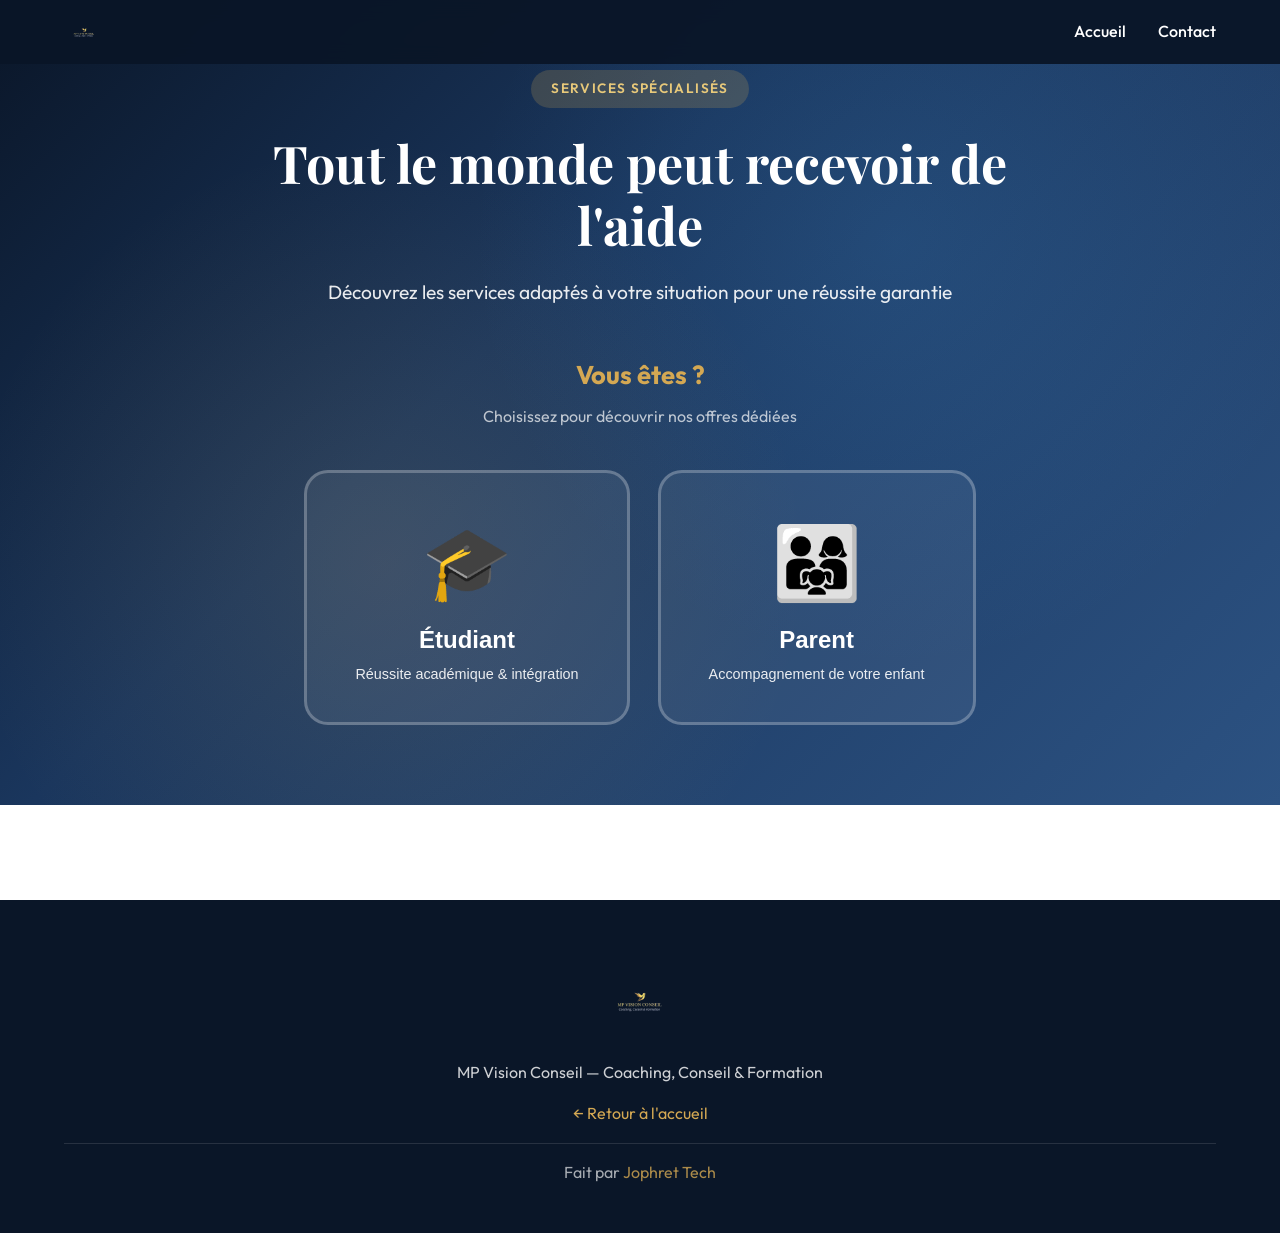
==== etudiants-parents.html @ d7a042cd "Add files via upload" ====
<!DOCTYPE html>
<html lang="fr">
<head>
    <meta charset="UTF-8">
    <meta name="viewport" content="width=device-width, initial-scale=1.0">
    <title>Services Étudiants & Parents | MP Vision Conseil</title>
    <link rel="icon" type="image/png" href="images/logo.png">
    <link rel="stylesheet" href="styles.css">
    <link rel="stylesheet" href="etudiants-parents.css">
    <link rel="preconnect" href="https://fonts.googleapis.com">
    <link rel="preconnect" href="https://fonts.gstatic.com" crossorigin>
    <link href="https://fonts.googleapis.com/css2?family=Outfit:wght@300;400;500;600;700&family=Playfair+Display:wght@600;700&display=swap" rel="stylesheet">
</head>
<body>
    <!-- Navigation -->
    <nav class="navbar">
        <div class="nav-container">
            <a href="index.html" class="logo">
                <img src="images/logo.png" alt="MP Vision Conseil">
            </a>
            <button class="nav-toggle" aria-label="Menu">
                <span></span>
                <span></span>
                <span></span>
            </button>
            <ul class="nav-menu">
                <li><a href="index.html">Accueil</a></li>
                <li><a href="index.html#contact">Contact</a></li>
            </ul>
        </div>
    </nav>

    <main class="ep-page">
        <!-- Hero choix -->
        <section class="ep-hero">
            <div class="ep-hero-bg"></div>
            <div class="ep-hero-content">
                <p class="ep-hero-badge">Services spécialisés</p>
                <h1>Tout le monde peut recevoir de l'aide</h1>
                <p class="ep-subtitle">Découvrez les services adaptés à votre situation pour une réussite garantie</p>
                <div class="ep-question-block">
                    <p class="ep-question">Vous êtes ?</p>
                    <p class="ep-question-hint">Choisissez pour découvrir nos offres dédiées</p>
                </div>
                <div class="ep-choices">
                    <button class="ep-choice ep-choice-etudiant" data-target="etudiant">
                        <span class="ep-choice-icon">🎓</span>
                        <span class="ep-choice-label">Étudiant</span>
                        <span class="ep-choice-desc">Réussite académique & intégration</span>
                    </button>
                    <button class="ep-choice ep-choice-parent" data-target="parent">
                        <span class="ep-choice-icon">👨‍👩‍👧</span>
                        <span class="ep-choice-label">Parent</span>
                        <span class="ep-choice-desc">Accompagnement de votre enfant</span>
                    </button>
                </div>
            </div>
        </section>

        <!-- Contenu Étudiant -->
        <section id="etudiant" class="ep-content ep-content-etudiant" hidden>
            <div class="ep-content-header">
                <div class="container">
                    <button class="ep-back" data-back>
                        <span class="ep-back-icon">←</span>
                        Retour au choix
                    </button>
                    <span class="ep-content-type">Services Étudiants</span>
                </div>
            </div>
            <div class="container">
                <div class="ep-layout">
                    <div class="ep-main">
                        <h2>Services pour étudiants étrangers</h2>
                        <p class="ep-intro">Un accompagnement complet pour votre réussite académique et votre intégration.</p>
                        
                        <div class="ep-service-block">
                            <h3>1. Coaching académique et méthodologique</h3>
                            <ul>
                                <li>Méthodologie universitaire (prise de notes, mémorisation, rédaction, citations)</li>
                                <li>Coaching pour améliorer les performances académiques</li>
                                <li>Préparation aux séminaires, exposés, soutenances Licence & Master</li>
                                <li>Suivi mensuel personnalisé pour étudiants</li>
                                <li>Gestion du stress et anxiété académique</li>
                                <li>Confiance en soi et affirmation personnelle</li>
                                <li>Résilience émotionnelle</li>
                                <li>Gestion de temps et méthodes de travail efficaces</li>
                            </ul>
                        </div>

                        <div class="ep-service-block">
                            <h3>2. Formations en langues (Français, Anglais, Wolof)</h3>
                            <ul>
                                <li>Français académique pour étudiants étrangers</li>
                                <li>Français professionnel (Médecine, droit, économie, communication, etc.)</li>
                                <li>Anglais des affaires pour étudiants francophones</li>
                                <li>Introduction au Wolof pour faciliter l'intégration</li>
                            </ul>
                        </div>

                        <div class="ep-service-block">
                            <h3>3. Coaching développement personnel</h3>
                            <ul>
                                <li>Gestion du stress et anxiété universitaire</li>
                                <li>Organisation, discipline et gestion du temps</li>
                                <li>Confiance en soi et leadership pour étudiant</li>
                            </ul>
                        </div>

                        <div class="ep-service-block">
                            <h3>4. Orientation professionnelle</h3>
                            <ul>
                                <li>Atelier de préparation CV & lettre de motivation</li>
                                <li>Préparation aux entretiens d'embauche</li>
                                <li>Techniques de recherche d'emploi</li>
                                <li>Préparation aux entretiens Campus France</li>
                                <li>Préparation aux concours oraux</li>
                            </ul>
                        </div>

                        <div class="ep-service-block">
                            <h3>5. Groupe d'écoute et soutien psychologique</h3>
                            <ul>
                                <li>Gestion du mal du pays</li>
                                <li>Séances de décompression</li>
                                <li>Cercle de parole pour partager les expériences</li>
                            </ul>
                        </div>
                        <div class="ep-cta-bottom">
                            <a href="https://wa.me/221773656425" target="_blank" rel="noopener noreferrer" class="ep-cta-whatsapp ep-cta-large">
                                <span class="ep-cta-whatsapp-icon">📱</span>
                                Discuter de mon accompagnement sur WhatsApp
                            </a>
                        </div>
                    </div>
                    <div class="ep-sidebar">
                        <div class="ep-image-block">
                            <img src="images/image%201.jpeg" alt="Services étudiants MP Vision Conseil">
                        </div>
                        <div class="ep-sidebar-card">
                            <p class="ep-sidebar-title">Besoin d'accompagnement ?</p>
                            <a href="https://wa.me/221773656425" target="_blank" rel="noopener noreferrer" class="ep-cta-whatsapp">
                                Nous contacter sur WhatsApp
                            </a>
                        </div>
                    </div>
                </div>
            </div>
        </section>

        <!-- Contenu Parent -->
        <section id="parent" class="ep-content ep-content-parent" hidden>
            <div class="ep-content-header">
                <div class="container">
                    <button class="ep-back" data-back>
                        <span class="ep-back-icon">←</span>
                        Retour au choix
                    </button>
                    <span class="ep-content-type">Services Parents</span>
                </div>
            </div>
            <div class="container">
                <div class="ep-layout">
                    <div class="ep-main">
                        <h2>Services pour parents — Programme d'accompagnement</h2>
                        <p class="ep-intro">Votre enfant arrive dans un pays nouveau, un environnement inconnu, avec des défis académiques, culturels et émotionnels. Notre cabinet propose une solution complète et professionnelle pour assurer sa sécurité, sa réussite académique, son équilibre émotionnel et son développement personnel.</p>
                        
                        <div class="ep-service-block">
                            <h3>Nos objectifs pour votre enfant</h3>
                            <ul>
                                <li>Assurer une intégration culturelle et académique rapide</li>
                                <li>Développer un comportement responsable et discipliné</li>
                                <li>Renforcer son autonomie loin de la famille</li>
                                <li>Éviter l'échec, l'isolement, les mauvaises fréquentations et les dérives</li>
                                <li>Fournir aux parents un reporting régulier et transparent</li>
                                <li>Garantir sa sécurité physique, sociale et émotionnelle</li>
                            </ul>
                        </div>

                        <div class="ep-service-block">
                            <h3>1. Coaching réussite académique garantie</h3>
                            <p>Un programme conçu pour assurer que l'enfant :</p>
                            <ul>
                                <li>Développe une méthode de travail solide</li>
                                <li>S'organise efficacement</li>
                                <li>Progresse dans les notes</li>
                                <li>Reçoit un suivi mensuel</li>
                            </ul>
                            <p class="ep-bonus"><strong>Bonus rassurant pour les parents :</strong> Un rapport mensuel remis aux parents où qu'ils soient (WhatsApp + PDF)</p>
                        </div>

                        <div class="ep-service-block">
                            <h3>2. Coaching discipline — responsabilité — autonomie</h3>
                            <ul>
                                <li>Autonomie personnelle</li>
                                <li>Habitudes de vie saines</li>
                                <li>Gestion du temps</li>
                                <li>Maîtrise des distractions (téléphones, sorties...)</li>
                                <li>Responsabilisation dans les études et la vie quotidienne</li>
                            </ul>
                        </div>

                        <div class="ep-service-block">
                            <h3>3. Formation en gestion financière pour étudiants</h3>
                            <ul>
                                <li>Comment gérer une mensualité</li>
                                <li>Éviter les dépenses inutiles</li>
                                <li>Savoir économiser</li>
                                <li>Notions basiques en finances personnelles</li>
                            </ul>
                        </div>

                        <div class="ep-service-block">
                            <h3>4. Coaching en sécurité et prévention des risques</h3>
                            <ul>
                                <li>Sensibilisation à la sécurité (déplacements, quartiers à éviter, comportements à risque)</li>
                                <li>Gestion des situations d'urgence</li>
                                <li>Bonne utilisation des transports locaux</li>
                                <li>Préventions contre les arnaques et manipulations</li>
                            </ul>
                        </div>

                        <div class="ep-service-block">
                            <h3>5. Suivi comportemental & moral</h3>
                            <p>Service de reporting aux parents :</p>
                            <ul>
                                <li>Entretiens réguliers avec l'étudiant</li>
                                <li>Analyse de son comportement, fréquentation, activités</li>
                                <li>Conseil pour les garder sur une voie saine</li>
                                <li>Rapport mensuel envoyé aux parents</li>
                            </ul>
                        </div>

                        <div class="ep-service-block">
                            <h3>6. Formation en communication interculturelle</h3>
                            <ul>
                                <li>Respecter et comprendre la culture sénégalaise</li>
                                <li>S'intégrer sans conflit</li>
                                <li>Gérer les relations avec les camarades et enseignants</li>
                            </ul>
                        </div>

                        <div class="ep-formules">
                            <h3>Formules et tarifs proposés</h3>
                            <div class="ep-formule-card">
                                <h4>Formule standard – 1 mois</h4>
                                <ul>
                                    <li>Coaching académique (2 sessions)</li>
                                    <li>Coaching personnel (1 session)</li>
                                    <li>Suivi comportemental</li>
                                    <li>Assistance WhatsApp</li>
                                </ul>
                            </div>
                            <div class="ep-formule-card">
                                <h4>Formule Premium – 1 mois</h4>
                                <ul>
                                    <li>Coaching académique (4 sessions)</li>
                                    <li>Coaching personnel (2 sessions)</li>
                                    <li>Formation sécurité</li>
                                    <li>Suivi finances + comportement</li>
                                    <li>Rapport mensuel aux parents</li>
                                    <li>Assistance prioritaire</li>
                                </ul>
                            </div>
                        </div>

                        <div class="ep-avantages">
                            <h3>Avantages pour les parents</h3>
                            <ul>
                                <li>Vous savez exactement comment votre enfant évolue</li>
                                <li>Vous recevez un suivi professionnel, constant et documenté</li>
                                <li>Votre enfant bénéficie d'un accompagnement qui l'évite de se perdre</li>
                                <li>Vous avez un partenaire local de confiance</li>
                            </ul>
                        </div>

                        <div class="ep-avantages">
                            <h3>Avantages pour les étudiants</h3>
                            <ul>
                                <li>Une intégration rapide et sereine</li>
                                <li>La confiance en soi et la maturité</li>
                                <li>La réussite académique garantie</li>
                                <li>La gestion du stress et de la solitude</li>
                                <li>Une vie équilibrée : étude, santé, relations, finances</li>
                                <li>Un coach et mentor présent toute l'année</li>
                            </ul>
                        </div>

                        <div class="ep-service-block">
                            <h3>Pourquoi nous faire confiance ?</h3>
                            <ul>
                                <li>Expertise en conseil, coaching et formation</li>
                                <li>Connaissance du contexte local</li>
                                <li>Approche humaine, structurée et professionnelle</li>
                                <li>Suivi individualisé et adaptable</li>
                                <li>Transparence absolue avec les parents</li>
                            </ul>
                        </div>
                        <div class="ep-cta-bottom">
                            <a href="https://wa.me/221773656425" target="_blank" rel="noopener noreferrer" class="ep-cta-whatsapp ep-cta-large">
                                <span class="ep-cta-whatsapp-icon">📱</span>
                                En savoir plus et inscrire mon enfant sur WhatsApp
                            </a>
                        </div>
                    </div>
                    <div class="ep-sidebar">
                        <div class="ep-image-block">
                            <img src="images/image%202.jpeg" alt="Services parents MP Vision Conseil">
                        </div>
                        <div class="ep-sidebar-card">
                            <p class="ep-sidebar-title">Un accompagnement pour votre enfant ?</p>
                            <a href="https://wa.me/221773656425" target="_blank" rel="noopener noreferrer" class="ep-cta-whatsapp">
                                Nous contacter sur WhatsApp
                            </a>
                        </div>
                    </div>
                </div>
            </div>
        </section>
    </main>

    <footer class="footer">
        <div class="container">
            <div class="footer-content">
                <img src="images/logo.png" alt="MP Vision Conseil" class="footer-logo">
                <p>MP Vision Conseil — Coaching, Conseil & Formation</p>
                <a href="index.html" class="footer-link">← Retour à l'accueil</a>
                <p class="footer-credit">Fait par <a href="https://jophret-tech.yzz.me/index.php" target="_blank" rel="noopener noreferrer">Jophret Tech</a></p>
            </div>
        </div>
    </footer>

    <script src="etudiants-parents.js"></script>
</body>
</html>
---- styles.css ----
/* ===== Variables & Reset ===== */
:root {
    --primary-dark: #0a1628;
    --primary-blue: #1a365d;
    --accent-blue: #2c5282;
    --light-blue: #4299e1;
    --gold: #d4a853;
    --gold-light: #e8c97a;
    --white: #ffffff;
    --gray-100: #f7fafc;
    --gray-200: #edf2f7;
    --shadow: 0 4px 20px rgba(0, 0, 0, 0.15);
    --shadow-lg: 0 10px 40px rgba(0, 0, 0, 0.2);
}

* {
    margin: 0;
    padding: 0;
    box-sizing: border-box;
}

html {
    scroll-behavior: smooth;
}

body {
    font-family: 'Outfit', sans-serif;
    color: var(--primary-dark);
    line-height: 1.6;
    overflow-x: hidden;
}

.container {
    max-width: 1200px;
    margin: 0 auto;
    padding: 0 24px;
}

/* ===== Navigation ===== */
.navbar {
    position: fixed;
    top: 0;
    left: 0;
    right: 0;
    z-index: 1000;
    background: rgba(10, 22, 40, 0.95);
    backdrop-filter: blur(10px);
    padding: 8px 0;
    transition: all 0.3s ease;
}

.nav-container {
    max-width: 1200px;
    margin: 0 auto;
    padding: 0 24px;
    display: flex;
    align-items: center;
    justify-content: space-between;
}

.navbar .logo img {
    height: 40px;
    width: auto;
    object-fit: contain;
}

.nav-menu {
    display: flex;
    list-style: none;
    gap: 32px;
}

.nav-menu a {
    color: var(--white);
    text-decoration: none;
    font-weight: 500;
    transition: color 0.2s;
}

.nav-menu a:hover {
    color: var(--gold);
}

.nav-toggle {
    display: none;
    flex-direction: column;
    gap: 5px;
    background: none;
    border: none;
    cursor: pointer;
    padding: 5px;
}

.nav-toggle span {
    width: 24px;
    height: 2px;
    background: var(--white);
}

/* ===== Hero ===== */
.hero {
    min-height: 100vh;
    display: flex;
    align-items: center;
    padding: 120px 24px 80px;
    position: relative;
    background: linear-gradient(135deg, var(--primary-dark) 0%, var(--primary-blue) 50%, var(--accent-blue) 100%);
}

.hero-bg {
    position: absolute;
    inset: 0;
    background: 
        radial-gradient(circle at 20% 80%, rgba(212, 168, 83, 0.08) 0%, transparent 50%),
        radial-gradient(circle at 80% 20%, rgba(66, 153, 225, 0.1) 0%, transparent 50%);
    pointer-events: none;
}

.hero-content {
    max-width: 1200px;
    margin: 0 auto;
    display: grid;
    grid-template-columns: 1fr 1fr;
    gap: 32px;
    align-items: center;
}

.hero-text .hero-logo {
    height: 180px;
    margin-bottom: 24px;
    width: auto;
    object-fit: contain;
}

.hero-text h1 {
    font-family: 'Playfair Display', serif;
    font-size: clamp(2rem, 4vw, 3rem);
    color: var(--gold);
    margin-bottom: 8px;
    letter-spacing: -0.02em;
}

.tagline {
    color: var(--white);
    font-size: 1.1rem;
    margin-bottom: 24px;
    font-weight: 500;
}

.hero-intro {
    color: var(--white);
    font-size: 1.05rem;
    margin-bottom: 16px;
    opacity: 0.95;
}

.hero-belief {
    color: rgba(255, 255, 255, 0.9);
    font-size: 1rem;
    margin-bottom: 32px;
    font-style: italic;
}

.cta-button {
    display: inline-block;
    background: var(--gold);
    color: var(--primary-dark);
    padding: 14px 32px;
    border-radius: 8px;
    text-decoration: none;
    font-weight: 600;
    transition: all 0.3s ease;
    border: 2px solid var(--gold);
}

.cta-button:hover {
    background: transparent;
    color: var(--gold);
}

.hero-image {
    border-radius: 12px;
    overflow: hidden;
    box-shadow: var(--shadow-lg);
    max-width: 380px;
    margin-left: auto;
}

.hero-image img {
    width: 100%;
    height: auto;
    max-height: 380px;
    object-fit: cover;
    object-position: center top;
    display: block;
}

/* ===== Sections communes ===== */
.section-title {
    font-family: 'Playfair Display', serif;
    font-size: clamp(1.75rem, 3vw, 2.5rem);
    color: var(--primary-dark);
    text-align: center;
    margin-bottom: 16px;
}

.section-subtitle {
    text-align: center;
    color: var(--accent-blue);
    margin-bottom: 48px;
    max-width: 600px;
    margin-left: auto;
    margin-right: auto;
}

/* ===== Vision Section (Nos engagements) ===== */
.vision-section {
    padding: 100px 0;
    background: var(--gray-100);
}

.vision-header {
    text-align: center;
    margin-bottom: 48px;
}

.vision-grid {
    display: grid;
    grid-template-columns: repeat(3, 1fr);
    gap: 28px;
}

.vision-card {
    background: var(--white);
    padding: 36px 32px;
    border-radius: 16px;
    box-shadow: 0 2px 16px rgba(26, 54, 93, 0.08);
    transition: all 0.3s ease;
    border: 1px solid rgba(66, 153, 225, 0.12);
}

.vision-card:hover {
    transform: translateY(-4px);
    box-shadow: 0 12px 32px rgba(26, 54, 93, 0.15);
    border-color: rgba(212, 168, 83, 0.3);
}

.vision-icon {
    width: 52px;
    height: 52px;
    display: flex;
    align-items: center;
    justify-content: center;
    font-size: 1.5rem;
    background: linear-gradient(135deg, rgba(212, 168, 83, 0.15), rgba(66, 153, 225, 0.1));
    border-radius: 12px;
    margin-bottom: 20px;
}

.vision-card h3 {
    color: var(--primary-blue);
    font-size: 1.25rem;
    font-weight: 600;
    margin-bottom: 16px;
    line-height: 1.3;
}

.vision-card p {
    color: var(--primary-dark);
    font-size: 0.95rem;
    line-height: 1.65;
    opacity: 0.92;
}

.vision-card ul {
    list-style: none;
}

.vision-card li {
    padding: 10px 0;
    padding-left: 24px;
    position: relative;
    color: var(--primary-dark);
    font-size: 0.95rem;
    line-height: 1.6;
}

.vision-card li::before {
    content: "";
    position: absolute;
    left: 0;
    top: 0.7em;
    width: 6px;
    height: 6px;
    border-radius: 50%;
    background: var(--gold);
}

.vision-card li strong {
    color: var(--primary-blue);
}

/* ===== About Section ===== */
.about-section {
    padding: 100px 0;
    background: var(--white);
}

.about-grid {
    display: grid;
    grid-template-columns: 1fr 1fr;
    gap: 60px;
    align-items: center;
}

.about-text h2 {
    font-family: 'Playfair Display', serif;
    color: var(--primary-blue);
    font-size: 2rem;
    margin-bottom: 24px;
}

.about-text p {
    color: var(--primary-dark);
    font-size: 1.05rem;
}

.about-image {
    border-radius: 12px;
    overflow: hidden;
    box-shadow: var(--shadow);
    max-width: 380px;
}

.about-image img {
    width: 100%;
    height: auto;
    display: block;
}

/* ===== Services Section ===== */
.services-section {
    padding: 100px 0;
    background: linear-gradient(180deg, var(--gray-100) 0%, var(--white) 100%);
}

.services-header {
    text-align: center;
    margin-bottom: 48px;
}

.services-header .section-subtitle {
    margin-bottom: 0;
}

.services-grid {
    display: grid;
    grid-template-columns: repeat(2, 1fr);
    gap: 28px;
    margin-bottom: 60px;
}

.service-card {
    background: var(--white);
    padding: 36px 32px;
    border-radius: 16px;
    box-shadow: 0 2px 16px rgba(26, 54, 93, 0.08);
    transition: all 0.3s ease;
    border: 1px solid rgba(66, 153, 225, 0.12);
}

.service-card:hover {
    transform: translateY(-4px);
    box-shadow: 0 12px 32px rgba(26, 54, 93, 0.15);
    border-color: rgba(212, 168, 83, 0.3);
}

.service-icon {
    width: 52px;
    height: 52px;
    display: flex;
    align-items: center;
    justify-content: center;
    font-size: 1.5rem;
    background: linear-gradient(135deg, rgba(212, 168, 83, 0.15), rgba(66, 153, 225, 0.1));
    border-radius: 12px;
    margin-bottom: 20px;
}

.service-card h3 {
    color: var(--primary-blue);
    font-size: 1.2rem;
    font-weight: 600;
    margin-bottom: 12px;
    line-height: 1.35;
}

.service-card p {
    color: var(--primary-dark);
    font-size: 0.95rem;
    line-height: 1.6;
    opacity: 0.9;
}

.services-etudiants-banner {
    display: flex;
    align-items: center;
    gap: 24px;
    padding: 28px 36px;
    background: linear-gradient(135deg, var(--primary-blue), var(--accent-blue));
    border-radius: 16px;
    text-decoration: none;
    color: var(--white);
    margin-bottom: 32px;
    transition: all 0.3s ease;
}

.services-etudiants-banner:hover {
    transform: translateY(-4px);
    box-shadow: 0 12px 32px rgba(26, 54, 93, 0.3);
    color: var(--white);
}

.services-etudiants-icon {
    font-size: 2.5rem;
}

.services-etudiants-text {
    flex: 1;
}

.services-etudiants-text strong {
    display: block;
    font-size: 1.2rem;
    margin-bottom: 4px;
}

.services-etudiants-text span {
    font-size: 0.95rem;
    opacity: 0.9;
}

.services-etudiants-arrow {
    font-size: 1.5rem;
}

@media (max-width: 768px) {
    .services-etudiants-banner {
        flex-direction: column;
        text-align: center;
        padding: 24px 20px;
    }

    .services-etudiants-text strong {
        font-size: 1.05rem;
    }
}

.services-cta {
    text-align: center;
    background: linear-gradient(135deg, var(--primary-blue), var(--accent-blue));
    color: var(--white);
    padding: 48px 40px;
    border-radius: 16px;
    box-shadow: 0 8px 24px rgba(26, 54, 93, 0.2);
}

.services-cta h3 {
    font-size: 1.35rem;
    margin-bottom: 20px;
    font-weight: 600;
}

.services-cta ul {
    list-style: none;
    margin-bottom: 28px;
    display: inline-block;
    text-align: left;
}

.services-cta li {
    padding: 8px 0;
    font-size: 1.05rem;
    padding-left: 28px;
    position: relative;
}

.services-cta li::before {
    content: "✓";
    position: absolute;
    left: 0;
    color: var(--gold);
    font-weight: bold;
}

.services-cta .cta-button {
    background: var(--gold);
    color: var(--primary-dark);
}

.services-cta .cta-button:hover {
    background: var(--gold-light);
    color: var(--primary-dark);
}

/* ===== Domaines d'intervention ===== */
.domaines-section {
    padding: 100px 0;
    background: linear-gradient(180deg, var(--gray-100) 0%, var(--white) 100%);
}

.domaines-header {
    text-align: center;
    margin-bottom: 48px;
}

.domaines-subtitle {
    color: var(--accent-blue);
    font-size: 1.1rem;
    margin-top: -8px;
}

.domaines-grid {
    display: grid;
    grid-template-columns: repeat(2, 1fr);
    gap: 24px;
}

.domaine-card {
    background: var(--white);
    padding: 28px 26px;
    border-radius: 16px;
    border: 1px solid rgba(66, 153, 225, 0.12);
    box-shadow: 0 2px 16px rgba(26, 54, 93, 0.06);
    transition: all 0.3s ease;
}

.domaine-card:hover {
    box-shadow: 0 12px 32px rgba(26, 54, 93, 0.12);
    transform: translateY(-4px);
    border-color: rgba(212, 168, 83, 0.3);
}

.domaine-card-header {
    display: flex;
    align-items: flex-start;
    gap: 14px;
    margin-bottom: 18px;
}

.domaine-icon {
    flex-shrink: 0;
    width: 44px;
    height: 44px;
    display: flex;
    align-items: center;
    justify-content: center;
    font-size: 1.35rem;
    background: linear-gradient(135deg, rgba(212, 168, 83, 0.2), rgba(66, 153, 225, 0.12));
    border-radius: 12px;
}

.domaine-card h3 {
    color: var(--primary-blue);
    font-size: 1.1rem;
    font-weight: 600;
    line-height: 1.35;
    margin: 0;
}

.domaine-tags {
    display: flex;
    flex-wrap: wrap;
    gap: 8px;
}

.domaine-tag {
    display: inline-block;
    padding: 6px 12px;
    font-size: 0.85rem;
    color: var(--primary-blue);
    background: rgba(66, 153, 225, 0.1);
    border-radius: 8px;
    font-weight: 500;
    transition: all 0.2s ease;
}

.domaine-card:hover .domaine-tag {
    background: rgba(212, 168, 83, 0.15);
}

.domaine-card-wide {
    grid-column: 1 / -1;
}

/* ===== Pourquoi nous choisir ===== */
.pourquoi-section {
    padding: 100px 0;
    background: linear-gradient(135deg, var(--primary-blue), var(--accent-blue));
}

.pourquoi-section .section-title {
    color: var(--white);
}

.pourquoi-header {
    text-align: center;
    margin-bottom: 48px;
}

.pourquoi-grid {
    display: grid;
    grid-template-columns: repeat(3, 1fr);
    gap: 32px;
}

.pourquoi-card {
    background: rgba(255, 255, 255, 0.95);
    padding: 36px 28px;
    border-radius: 16px;
    text-align: center;
    transition: all 0.3s ease;
}

.pourquoi-card:hover {
    transform: translateY(-4px);
    box-shadow: 0 12px 32px rgba(0, 0, 0, 0.15);
}

.pourquoi-num {
    display: inline-flex;
    align-items: center;
    justify-content: center;
    width: 48px;
    height: 48px;
    background: var(--gold);
    color: var(--primary-dark);
    font-size: 1.5rem;
    font-weight: 700;
    border-radius: 50%;
    margin-bottom: 20px;
}

.pourquoi-card p {
    color: var(--primary-dark);
    font-size: 1.05rem;
    line-height: 1.6;
}

/* ===== Nos clients ===== */
.clients-section {
    padding: 100px 0;
    background: var(--white);
}

.clients-header {
    text-align: center;
    margin-bottom: 48px;
}

.clients-subtitle {
    color: var(--accent-blue);
    font-size: 1.1rem;
    margin-top: -8px;
}

.clients-grid {
    display: grid;
    grid-template-columns: repeat(4, 1fr);
    gap: 24px;
}

.client-card {
    background: linear-gradient(180deg, var(--gray-100) 0%, var(--white) 100%);
    padding: 32px 24px;
    border-radius: 16px;
    text-align: center;
    border: 1px solid rgba(66, 153, 225, 0.15);
    transition: all 0.3s ease;
}

.client-card:hover {
    transform: translateY(-6px);
    box-shadow: 0 12px 32px rgba(26, 54, 93, 0.15);
    border-color: rgba(212, 168, 83, 0.4);
}

.client-icon {
    width: 56px;
    height: 56px;
    margin: 0 auto 20px;
    display: flex;
    align-items: center;
    justify-content: center;
    font-size: 1.75rem;
    background: linear-gradient(135deg, rgba(212, 168, 83, 0.2), rgba(66, 153, 225, 0.15));
    border-radius: 14px;
}

.client-card h3 {
    color: var(--primary-blue);
    font-size: 1.15rem;
    font-weight: 600;
    margin-bottom: 8px;
}

.client-card p {
    color: var(--primary-dark);
    font-size: 0.9rem;
    line-height: 1.5;
    opacity: 0.9;
    margin: 0;
}

/* ===== Founder Section ===== */
.founder-section {
    padding: 100px 0;
    background: var(--primary-dark);
}

.founder-section .section-title {
    color: var(--white);
}

.founder-content {
    display: grid;
    grid-template-columns: 400px 1fr;
    gap: 60px;
    align-items: start;
    margin-top: 48px;
}

.founder-image {
    border-radius: 12px;
    overflow: hidden;
    box-shadow: var(--shadow-lg);
}

.founder-image img {
    width: 100%;
    height: auto;
    display: block;
}

.founder-text h3 {
    font-family: 'Playfair Display', serif;
    color: var(--gold);
    font-size: 2rem;
    margin-bottom: 8px;
}

.founder-role {
    color: var(--light-blue);
    font-size: 1.1rem;
    margin-bottom: 24px;
}

.founder-text p {
    color: rgba(255, 255, 255, 0.9);
    margin-bottom: 16px;
}

.founder-text h4 {
    color: var(--gold);
    font-size: 1.25rem;
    margin: 32px 0 16px;
}

.founder-text ul {
    list-style: none;
    margin-bottom: 24px;
}

.founder-text li {
    color: rgba(255, 255, 255, 0.9);
    padding: 6px 0;
    padding-left: 24px;
    position: relative;
}

.founder-text li::before {
    content: "✓";
    color: var(--gold);
    font-weight: bold;
    position: absolute;
    left: 0;
}

.founder-mission {
    font-size: 1.1rem;
    color: var(--gold-light) !important;
}

/* ===== Contact Section ===== */
.contact-section {
    padding: 100px 0;
    background: var(--gray-100);
}

.contact-grid {
    display: grid;
    grid-template-columns: repeat(2, 1fr);
    gap: 32px;
    max-width: 600px;
    margin: 0 auto 24px;
}

.contact-block {
    background: var(--white);
    padding: 28px 32px;
    border-radius: 16px;
    box-shadow: 0 2px 16px rgba(26, 54, 93, 0.08);
}

.contact-label {
    font-size: 0.85rem;
    font-weight: 600;
    color: var(--gold);
    text-transform: uppercase;
    letter-spacing: 0.05em;
    margin-bottom: 8px;
}

.contact-block p {
    color: var(--primary-dark);
    font-size: 1.1rem;
    margin: 0;
}

.contact-item {
    display: inline-flex;
    align-items: center;
    gap: 12px;
    font-size: 1.2rem;
    font-weight: 600;
    color: var(--primary-blue);
    text-decoration: none;
    transition: all 0.3s ease;
}

.contact-item:hover {
    color: var(--gold);
}

.contact-icon {
    font-size: 1.2rem;
}

.contact-note {
    text-align: center;
    color: var(--accent-blue);
    font-size: 0.95rem;
    margin: 0;
}

.contact-whatsapp-block {
    padding: 0;
    background: transparent;
    box-shadow: none;
}


.whatsapp-btn {
    display: flex;
    align-items: center;
    gap: 20px;
    padding: 24px 28px;
    background: linear-gradient(135deg, #25D366 0%, #128C7E 100%);
    color: var(--white);
    text-decoration: none;
    border-radius: 16px;
    transition: all 0.3s ease;
    box-shadow: 0 4px 20px rgba(37, 211, 102, 0.35);
}

.whatsapp-btn:hover {
    transform: translateY(-2px);
    box-shadow: 0 8px 28px rgba(37, 211, 102, 0.45);
    color: var(--white);
}

.whatsapp-icon {
    width: 44px;
    height: 44px;
    flex-shrink: 0;
}

.whatsapp-content {
    display: flex;
    flex-direction: column;
    align-items: flex-start;
    gap: 2px;
}

.whatsapp-label {
    font-size: 0.85rem;
    font-weight: 500;
    opacity: 0.95;
}

.whatsapp-number {
    font-size: 1.35rem;
    font-weight: 700;
    letter-spacing: 0.02em;
}

.footer-whatsapp {
    color: #25D366;
    text-decoration: none;
    font-weight: 600;
}

.footer-whatsapp:hover {
    text-decoration: underline;
}

/* ===== Footer ===== */
.footer {
    background: var(--primary-dark);
    padding: 48px 0;
    text-align: center;
}

.footer-logo {
    height: 88px;
    margin-bottom: 16px;
    width: auto;
    object-fit: contain;
}

.footer-content p {
    color: rgba(255, 255, 255, 0.8);
    font-size: 1rem;
}

.footer-tagline {
    color: var(--gold) !important;
    font-weight: 500;
    margin-top: 8px;
}

.footer-contact {
    margin-top: 12px;
    font-size: 0.9rem;
    opacity: 0.9;
}

.footer-credit {
    margin-top: 20px;
    padding-top: 16px;
    border-top: 1px solid rgba(255, 255, 255, 0.15);
    font-size: 0.85rem;
    opacity: 0.8;
}

.footer-credit a {
    color: var(--gold);
    text-decoration: none;
}

.footer-credit a:hover {
    text-decoration: underline;
}

/* ===== Responsive ===== */
@media (max-width: 992px) {
    .hero-content {
        grid-template-columns: 1fr;
        text-align: center;
    }

    .hero-text .hero-logo {
        margin-left: auto;
        margin-right: auto;
        height: 150px;
    }

    .hero-image {
        max-width: 320px;
        margin: 0 auto;
    }

    .hero-image img {
        max-height: 320px;
        object-fit: cover;
    }

    .about-grid {
        grid-template-columns: 1fr;
        gap: 40px;
    }

    .about-image {
        max-width: 320px;
        margin: 0 auto;
    }

    .founder-content {
        grid-template-columns: 1fr;
    }

    .founder-image {
        max-width: 320px;
        margin: 0 auto;
    }

    .vision-grid {
        grid-template-columns: 1fr;
    }

    .domaines-grid {
        grid-template-columns: 1fr;
        gap: 20px;
    }

    .domaine-card-wide {
        grid-column: auto;
    }
}

@media (min-width: 769px) and (max-width: 1023px) {
    .vision-grid {
        grid-template-columns: repeat(2, 1fr);
    }

    .domaines-grid {
        grid-template-columns: 1fr;
    }

    .domaine-card-wide {
        grid-column: auto;
    }

    .pourquoi-grid {
        grid-template-columns: 1fr;
    }

}

@media (max-width: 768px) {
    .navbar .logo img {
        height: 36px;
    }

    .hero-text .hero-logo {
        height: 100px;
    }

    .nav-menu {
        display: none;
        position: absolute;
        top: 100%;
        left: 0;
        right: 0;
        background: var(--primary-dark);
        flex-direction: column;
        padding: 24px;
        gap: 16px;
    }

    .nav-menu.active {
        display: flex;
    }

    .nav-toggle {
        display: flex;
    }

    .services-grid {
        grid-template-columns: 1fr;
        gap: 20px;
    }

    .services-cta {
        padding: 36px 24px;
    }

    .contact-item {
        font-size: 1.2rem;
        padding: 20px 24px;
    }

    .section-title {
        font-size: 1.5rem;
    }

    .vision-section, .about-section, .services-section, .domaines-section, .pourquoi-section, .clients-section, .founder-section, .contact-section {
        padding: 60px 0;
    }

    .pourquoi-grid {
        grid-template-columns: 1fr;
    }

    .clients-grid {
        grid-template-columns: repeat(2, 1fr);
        gap: 16px;
    }

    .client-card {
        padding: 24px 20px;
    }

    .client-card h3 {
        font-size: 1rem;
    }

    .contact-grid {
        grid-template-columns: 1fr;
    }

    .whatsapp-btn {
        padding: 20px 24px;
    }

    .whatsapp-number {
        font-size: 1.2rem;
    }
}

/* Very small screens */
@media (max-width: 480px) {
    .hero {
        padding: 100px 16px 60px;
    }

    .hero-text .hero-logo {
        height: 100px;
    }

    .hero-text h1 {
        font-size: 1.75rem;
    }

    .container {
        padding: 0 16px;
    }

    .clients-grid {
        grid-template-columns: 1fr;
    }
}
---- etudiants-parents.css ----
/* Page Étudiants & Parents - Version améliorée */
.ep-page {
    padding-top: 0;
    min-height: 100vh;
}

/* Hero */
.ep-hero {
    padding: 70px 24px 80px;
    background: linear-gradient(135deg, var(--primary-dark) 0%, var(--primary-blue) 40%, var(--accent-blue) 100%);
    text-align: center;
    position: relative;
    overflow: hidden;
}

.ep-hero-bg {
    position: absolute;
    inset: 0;
    background: 
        radial-gradient(circle at 30% 70%, rgba(212, 168, 83, 0.12) 0%, transparent 40%),
        radial-gradient(circle at 70% 30%, rgba(66, 153, 225, 0.15) 0%, transparent 40%);
    pointer-events: none;
}

.ep-hero-content {
    max-width: 800px;
    margin: 0 auto;
    position: relative;
    z-index: 1;
}

.ep-hero-badge {
    display: inline-block;
    padding: 8px 20px;
    background: rgba(212, 168, 83, 0.2);
    color: #e8c97a;
    font-size: 0.85rem;
    font-weight: 600;
    text-transform: uppercase;
    letter-spacing: 0.1em;
    border-radius: 50px;
    margin-bottom: 24px;
}

.ep-hero h1 {
    font-family: 'Playfair Display', serif;
    font-size: clamp(2rem, 5vw, 3.25rem);
    color: var(--white);
    margin-bottom: 20px;
    line-height: 1.2;
}

.ep-subtitle {
    color: rgba(255, 255, 255, 0.9);
    font-size: 1.2rem;
    margin-bottom: 48px;
    line-height: 1.6;
}

.ep-question-block {
    margin-bottom: 40px;
}

.ep-question {
    font-size: 1.6rem;
    font-weight: 700;
    color: var(--gold);
    margin-bottom: 8px;
}

.ep-question-hint {
    font-size: 1rem;
    color: rgba(255, 255, 255, 0.7);
}

.ep-choices {
    display: flex;
    gap: 28px;
    justify-content: center;
    flex-wrap: wrap;
}

.ep-choice {
    display: flex;
    flex-direction: column;
    align-items: center;
    gap: 12px;
    padding: 48px 48px 40px;
    border-radius: 24px;
    border: 3px solid rgba(255, 255, 255, 0.25);
    background: rgba(255, 255, 255, 0.06);
    color: var(--white);
    font-size: 1.5rem;
    font-weight: 600;
    cursor: pointer;
    transition: all 0.4s cubic-bezier(0.25, 0.46, 0.45, 0.94);
    min-width: 240px;
}

.ep-choice:hover {
    background: rgba(212, 168, 83, 0.25);
    border-color: var(--gold);
    transform: translateY(-12px) scale(1.02);
    box-shadow: 0 24px 48px rgba(0, 0, 0, 0.35);
}

.ep-choice:active {
    transform: translateY(-6px);
}

.ep-choice-icon {
    font-size: 4.5rem;
    margin-bottom: 8px;
}

.ep-choice-desc {
    font-size: 0.9rem;
    font-weight: 500;
    opacity: 0.9;
}

/* Content header avec bouton retour */
.ep-content-header {
    background: var(--white);
    padding: 20px 0;
    padding-top: calc(56px + 16px); /* espace pour navbar fixe */
    border-bottom: 1px solid var(--gray-200);
    margin-bottom: 0;
}

.ep-content-header .container {
    display: flex;
    align-items: center;
    justify-content: space-between;
    flex-wrap: wrap;
    gap: 16px;
}

.ep-back {
    display: inline-flex;
    align-items: center;
    gap: 10px;
    background: var(--gray-100);
    border: 2px solid var(--gray-200);
    color: var(--primary-blue);
    font-size: 1rem;
    font-weight: 600;
    cursor: pointer;
    padding: 12px 24px;
    border-radius: 12px;
    transition: all 0.3s ease;
}

.ep-back:hover {
    background: var(--primary-blue);
    color: var(--white);
    border-color: var(--primary-blue);
}

.ep-back-icon {
    font-size: 1.2rem;
}

.ep-content-type {
    font-size: 1rem;
    font-weight: 600;
    color: var(--gold);
}

/* Contenu */
.ep-content {
    padding: 48px 24px 80px;
    background: linear-gradient(180deg, var(--gray-100) 0%, #fff 100px);
}

.ep-content[hidden] {
    display: none !important;
}

.ep-layout {
    display: grid;
    grid-template-columns: 1fr 380px;
    gap: 48px;
    align-items: start;
}

.ep-main {
    background: var(--white);
    padding: 48px 44px;
    border-radius: 24px;
    box-shadow: 0 4px 24px rgba(26, 54, 93, 0.08);
}

.ep-main h2 {
    font-family: 'Playfair Display', serif;
    color: var(--primary-blue);
    font-size: 2rem;
    margin-bottom: 16px;
}

.ep-intro {
    font-size: 1.1rem;
    color: var(--primary-dark);
    line-height: 1.75;
    margin-bottom: 40px;
    padding: 24px;
    background: linear-gradient(135deg, rgba(212, 168, 83, 0.08), rgba(66, 153, 225, 0.06));
    border-radius: 16px;
    border-left: 4px solid var(--gold);
}

.ep-service-block {
    margin-bottom: 40px;
}

.ep-service-block h3 {
    color: var(--primary-blue);
    font-size: 1.25rem;
    font-weight: 600;
    margin-bottom: 16px;
    padding: 12px 0 12px 0;
    border-bottom: 2px solid rgba(212, 168, 83, 0.5);
}

.ep-service-block h3:first-of-type {
    margin-top: 0;
}

.ep-service-block p {
    color: var(--primary-dark);
    margin-bottom: 12px;
}

.ep-service-block ul {
    list-style: none;
}

.ep-service-block li {
    padding: 10px 0;
    padding-left: 28px;
    position: relative;
    color: var(--primary-dark);
}

.ep-service-block li::before {
    content: "✓";
    position: absolute;
    left: 0;
    color: var(--gold);
    font-weight: bold;
    font-size: 1.1rem;
}

.ep-bonus {
    margin-top: 20px;
    padding: 20px;
    background: rgba(212, 168, 83, 0.12);
    border-radius: 14px;
    border: 1px solid rgba(212, 168, 83, 0.3);
}

/* Formules */
.ep-formules {
    margin-top: 48px;
    padding-top: 40px;
    border-top: 2px solid var(--gold);
}

.ep-formules h3 {
    color: var(--primary-blue);
    margin-bottom: 24px;
}

.ep-formule-card {
    background: linear-gradient(135deg, var(--gray-100) 0%, #fff 100%);
    padding: 32px;
    border-radius: 20px;
    margin-bottom: 20px;
    border: 1px solid rgba(66, 153, 225, 0.15);
}

.ep-formule-card h4 {
    color: var(--primary-blue);
    margin-bottom: 20px;
    font-size: 1.2rem;
}

.ep-avantages {
    margin-top: 40px;
}

.ep-avantages h3 {
    color: var(--gold);
    margin-bottom: 20px;
    font-size: 1.3rem;
}

/* Sidebar */
.ep-sidebar {
    position: sticky;
    top: 120px;
}

.ep-image-block {
    border-radius: 20px;
    overflow: hidden;
    box-shadow: 0 16px 40px rgba(26, 54, 93, 0.18);
    margin-bottom: 24px;
}

.ep-image-block img {
    width: 100%;
    height: auto;
    display: block;
}

.ep-sidebar-card {
    background: var(--white);
    padding: 28px;
    border-radius: 20px;
    box-shadow: 0 8px 24px rgba(26, 54, 93, 0.1);
}

.ep-sidebar-title {
    font-weight: 600;
    color: var(--primary-blue);
    margin-bottom: 16px;
}

.ep-cta-whatsapp {
    display: flex;
    align-items: center;
    justify-content: center;
    gap: 10px;
    padding: 18px 24px;
    background: linear-gradient(135deg, #25D366 0%, #128C7E 100%);
    color: var(--white);
    font-weight: 600;
    border-radius: 14px;
    text-decoration: none;
    transition: all 0.3s ease;
}

.ep-cta-whatsapp:hover {
    transform: translateY(-3px);
    box-shadow: 0 12px 28px rgba(37, 211, 102, 0.45);
    color: var(--white);
}

.ep-cta-bottom {
    margin-top: 48px;
    padding-top: 40px;
    border-top: 2px solid var(--gold);
}

.ep-cta-large {
    display: inline-flex !important;
    padding: 22px 36px;
    font-size: 1.1rem;
}

.ep-cta-whatsapp-icon {
    font-size: 1.4rem;
}

.footer-link {
    display: inline-block;
    margin-top: 16px;
    color: var(--gold);
    text-decoration: none;
}

.footer-link:hover {
    text-decoration: underline;
}

.footer-credit {
    margin-top: 16px;
    padding-top: 16px;
    border-top: 1px solid rgba(255, 255, 255, 0.15);
    font-size: 0.85rem;
}

.footer-credit a {
    color: var(--gold);
}

/* Responsive */
@media (max-width: 992px) {
    .ep-layout {
        grid-template-columns: 1fr;
    }

    .ep-sidebar {
        position: static;
        order: -1;
        max-width: 420px;
        margin: 0 auto 40px;
    }

    .ep-main {
        padding: 36px 28px;
    }
}

@media (max-width: 768px) {
    .ep-hero {
        padding: 100px 20px 80px;
    }

    .ep-choice {
        padding: 36px 32px;
        font-size: 1.3rem;
        min-width: 200px;
    }

    .ep-choice-icon {
        font-size: 3.5rem;
    }

    .ep-choice-desc {
        font-size: 0.85rem;
    }

    .ep-main {
        padding: 28px 20px;
    }

    .ep-main h2 {
        font-size: 1.5rem;
    }

    .ep-intro {
        padding: 20px 16px;
    }

    .ep-content-header .container {
        flex-direction: column;
        align-items: flex-start;
    }
}
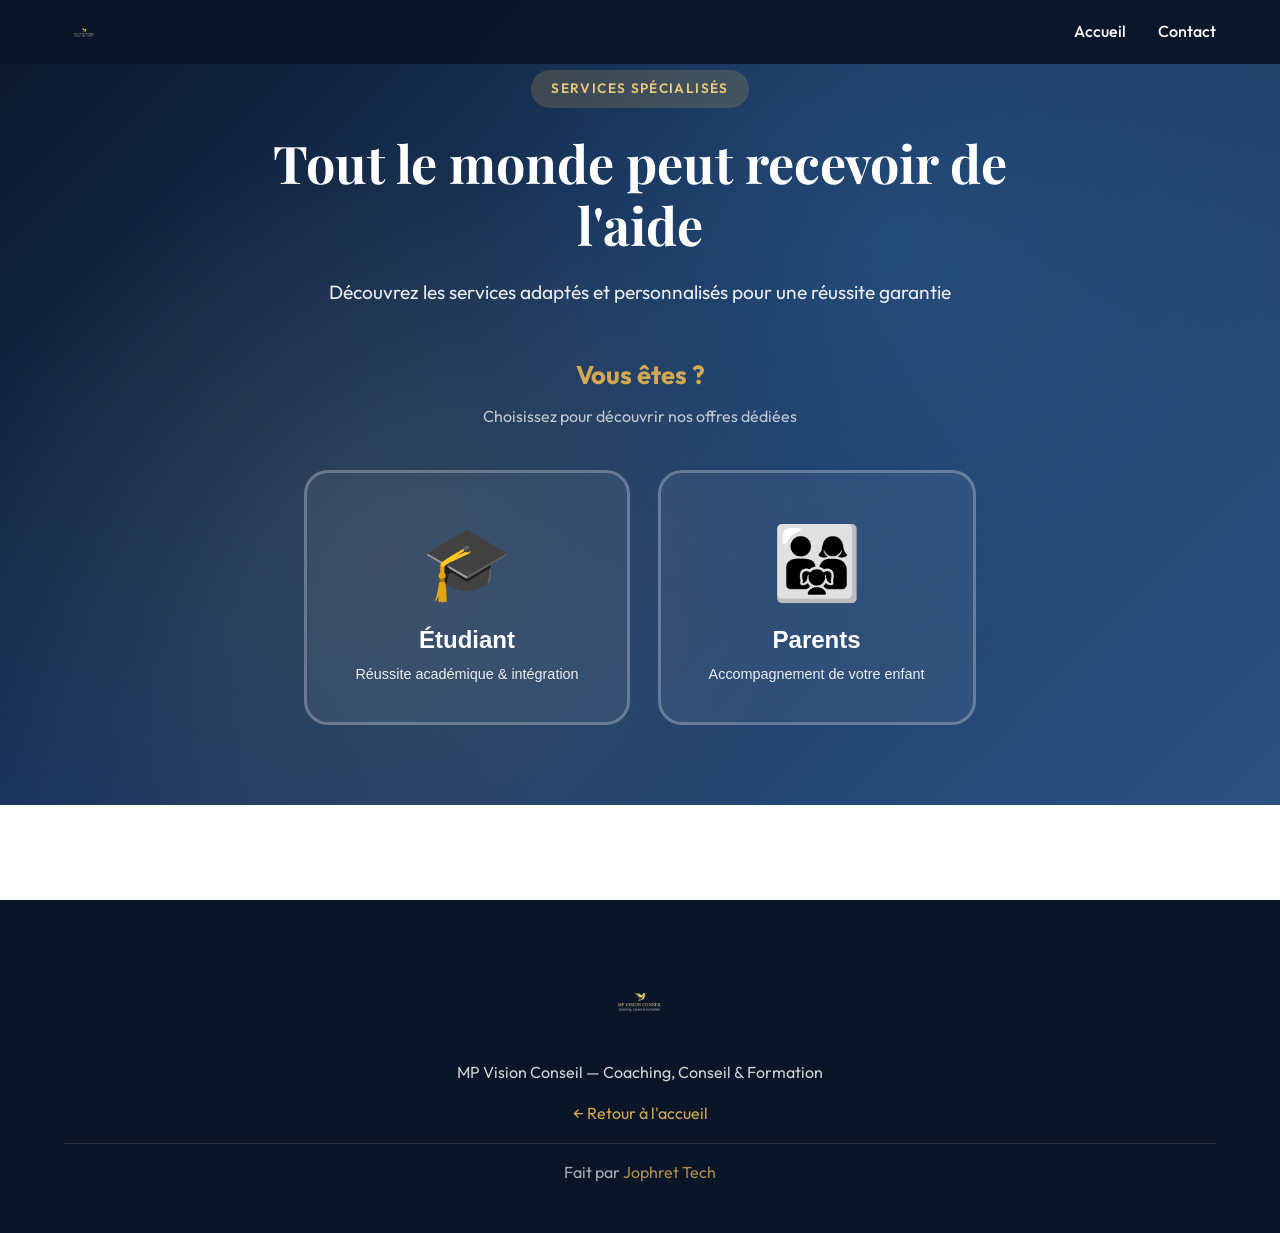
==== commit 9e263f0c: "Add files via upload" ====
--- a/etudiants-parents.html
+++ b/etudiants-parents.html
@@ -37,7 +37,7 @@
             <div class="ep-hero-content">
                 <p class="ep-hero-badge">Services spécialisés</p>
                 <h1>Tout le monde peut recevoir de l'aide</h1>
-                <p class="ep-subtitle">Découvrez les services adaptés à votre situation pour une réussite garantie</p>
+                <p class="ep-subtitle">Découvrez les services adaptés et personnalisés pour une réussite garantie</p>
                 <div class="ep-question-block">
                     <p class="ep-question">Vous êtes ?</p>
                     <p class="ep-question-hint">Choisissez pour découvrir nos offres dédiées</p>
@@ -50,7 +50,7 @@
                     </button>
                     <button class="ep-choice ep-choice-parent" data-target="parent">
                         <span class="ep-choice-icon">👨‍👩‍👧</span>
-                        <span class="ep-choice-label">Parent</span>
+                        <span class="ep-choice-label">Parents</span>
                         <span class="ep-choice-desc">Accompagnement de votre enfant</span>
                     </button>
                 </div>
@@ -71,7 +71,7 @@
             <div class="container">
                 <div class="ep-layout">
                     <div class="ep-main">
-                        <h2>Services pour étudiants étrangers</h2>
+                        <h2>Services pour étudiants</h2>
                         <p class="ep-intro">Un accompagnement complet pour votre réussite académique et votre intégration.</p>
                         
                         <div class="ep-service-block">
@@ -91,7 +91,7 @@
                         <div class="ep-service-block">
                             <h3>2. Formations en langues (Français, Anglais, Wolof)</h3>
                             <ul>
-                                <li>Français académique pour étudiants étrangers</li>
+                                <li>Français académique pour étudiants</li>
                                 <li>Français professionnel (Médecine, droit, économie, communication, etc.)</li>
                                 <li>Anglais des affaires pour étudiants francophones</li>
                                 <li>Introduction au Wolof pour faciliter l'intégration</li>
